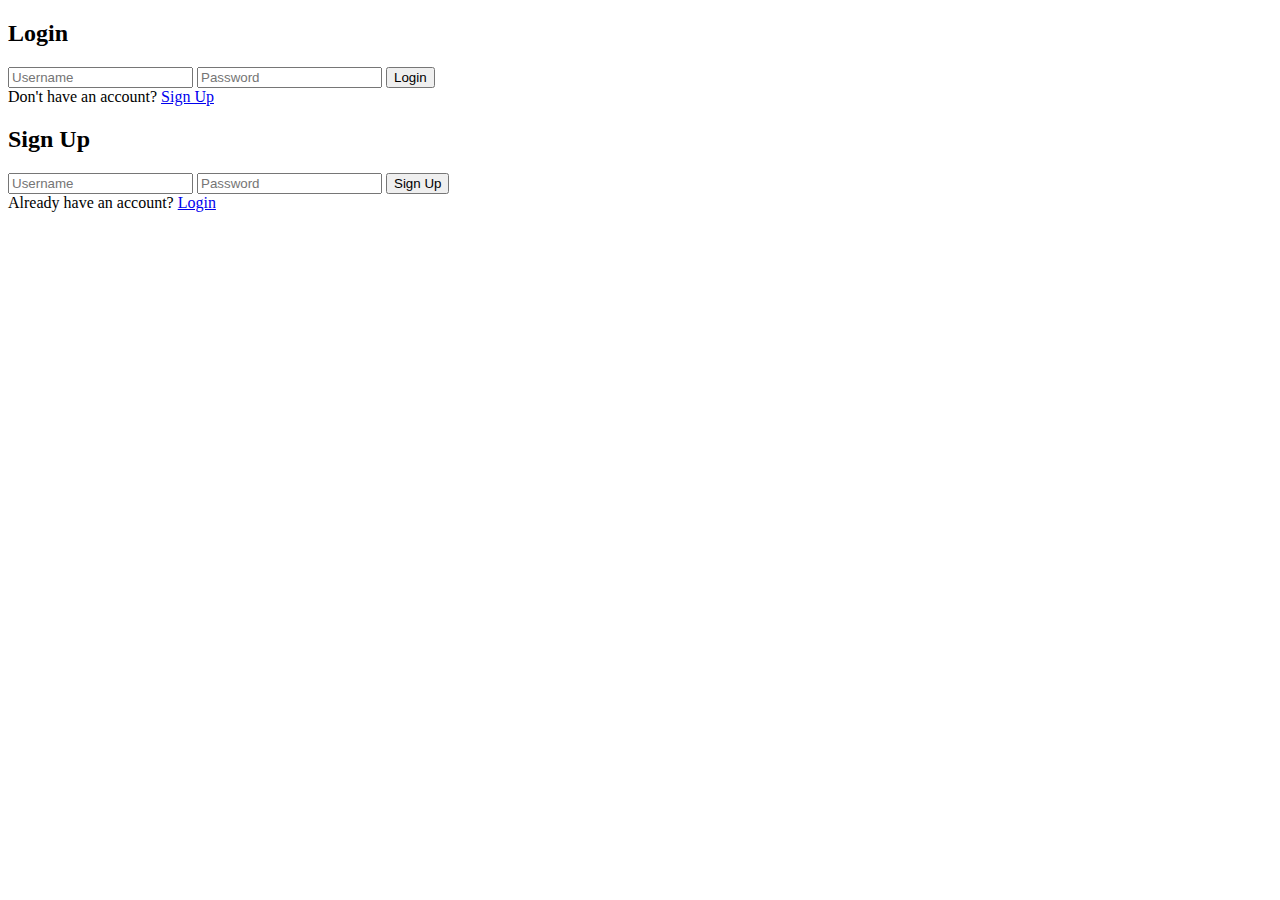
==== Register/index.html @ 98dd418b "Login and Sign up Codes" ====
<!DOCTYPE html>
<html lang="en">
<head>
    <meta charset="UTF-8">
    <meta name="viewport" content="width=device-width, initial-scale=1.0">
    <title>Simple Dashboard with Login</title>
    <link rel="stylesheet" href="style.css">

     <!-- Login Form -->
    <div class="container" id="login-container">
        <h2>Login</h2>
        <input type="text" id="login-username" placeholder="Username" required>
        <input type="password" id="login-password" placeholder="Password" required>
        <button id="login-btn">Login</button>
        <div class="toggle-link">
            Don't have an account? <a href="#" id="show-signup">Sign Up</a>
        </div>
    </div>

    <!-- Sign Up Form -->
    <div class="container" id="signup-container">
        <h2>Sign Up</h2>
        <input type="text" id="signup-username" placeholder="Username" required>
        <input type="password" id="signup-password" placeholder="Password" required>
        <button id="signup-btn">Sign Up</button>
        <div class="toggle-link">
            Already have an account? <a href="#" id="show-login">Login</a>
        </div>
    </div>

       <script src="register.js"></script>
</body>
</html>
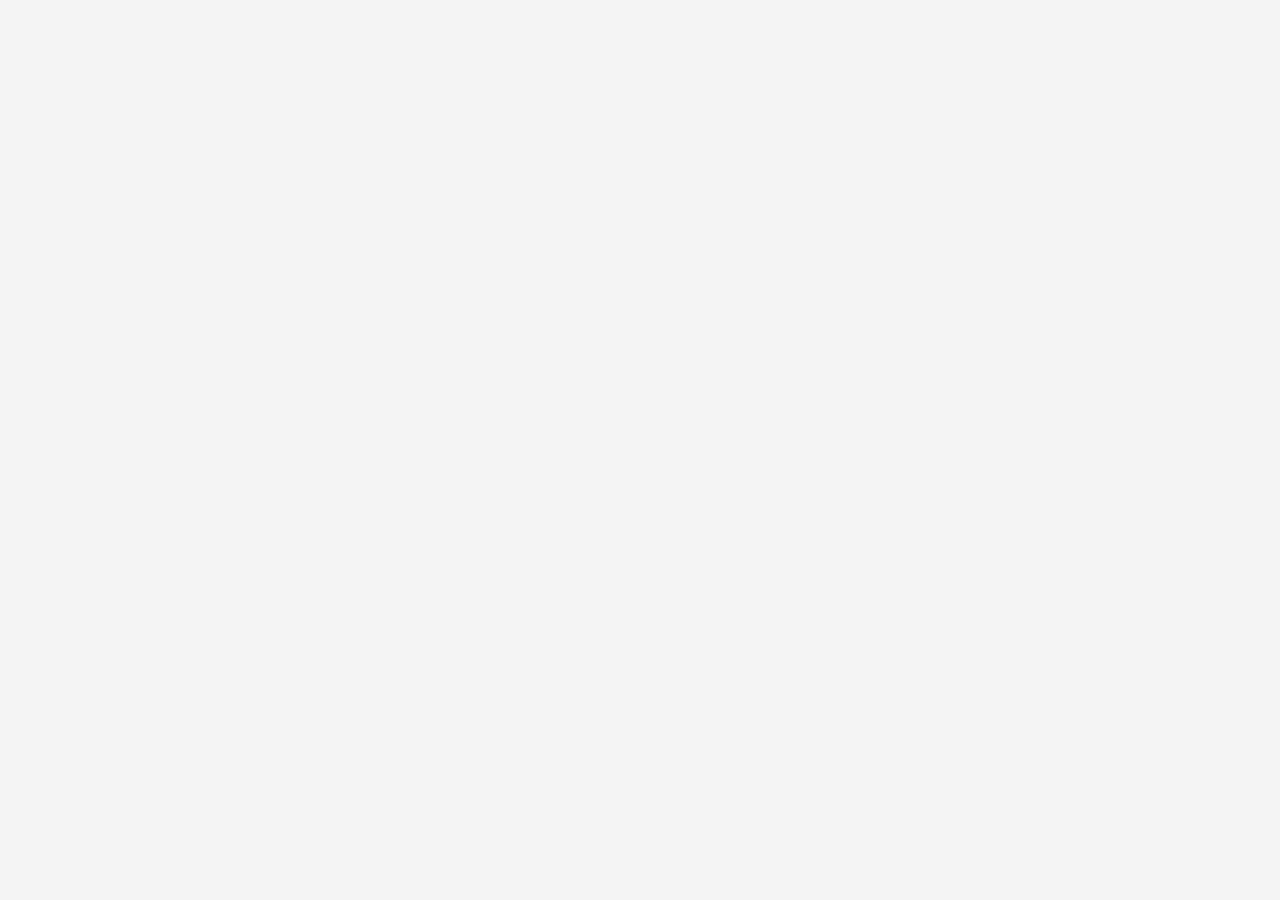
==== commit 1da49d79: "andy" ====
--- a/Register/index.html
+++ b/Register/index.html
@@ -5,7 +5,8 @@
     <meta name="viewport" content="width=device-width, initial-scale=1.0">
     <title>Simple Dashboard with Login</title>
     <link rel="stylesheet" href="style.css">
-
+</head>
+<body>
      <!-- Login Form -->
     <div class="container" id="login-container">
         <h2>Login</h2>
--- a/Register/style.css
+++ b/Register/style.css
@@ -0,0 +1,66 @@
+body {
+    font-family: Arial, sans-serif;
+    margin: 0;
+    padding: 0;
+    display: flex;
+    justify-content: center;
+    align-items: center;
+    height: 100vh;
+    background-color: #f4f4f4;
+}
+
+/* Center the login container */
+.container {
+    display: none;
+    width: 300px;
+    padding: 20px;
+    background-color: white;
+    border-radius: 8px;
+    box-shadow: 0 0 10px rgba(0, 0, 0, 0.1);
+}
+
+.active {
+    display: block;
+}
+
+h2 {
+    text-align: center;
+    margin-bottom: 20px;
+}
+
+input[type="text"],
+input[type="password"] {
+    width: 100%;
+    padding: 10px;
+    margin: 10px 0;
+    border-radius: 4px;
+    border: 1px solid #ccc;
+}
+
+button {
+    width: 100%;
+    padding: 10px;
+    background-color: #28a745;
+    color: white;
+    border: none;
+    border-radius: 4px;
+    cursor: pointer;
+}
+
+button:hover {
+    background-color: #218838;
+}
+
+.toggle-link {
+    text-align: center;
+    margin-top: 10px;
+}
+
+.toggle-link a {
+    color: #007bff;
+    text-decoration: none;
+}
+
+.toggle-link a:hover {
+    text-decoration: underline;
+}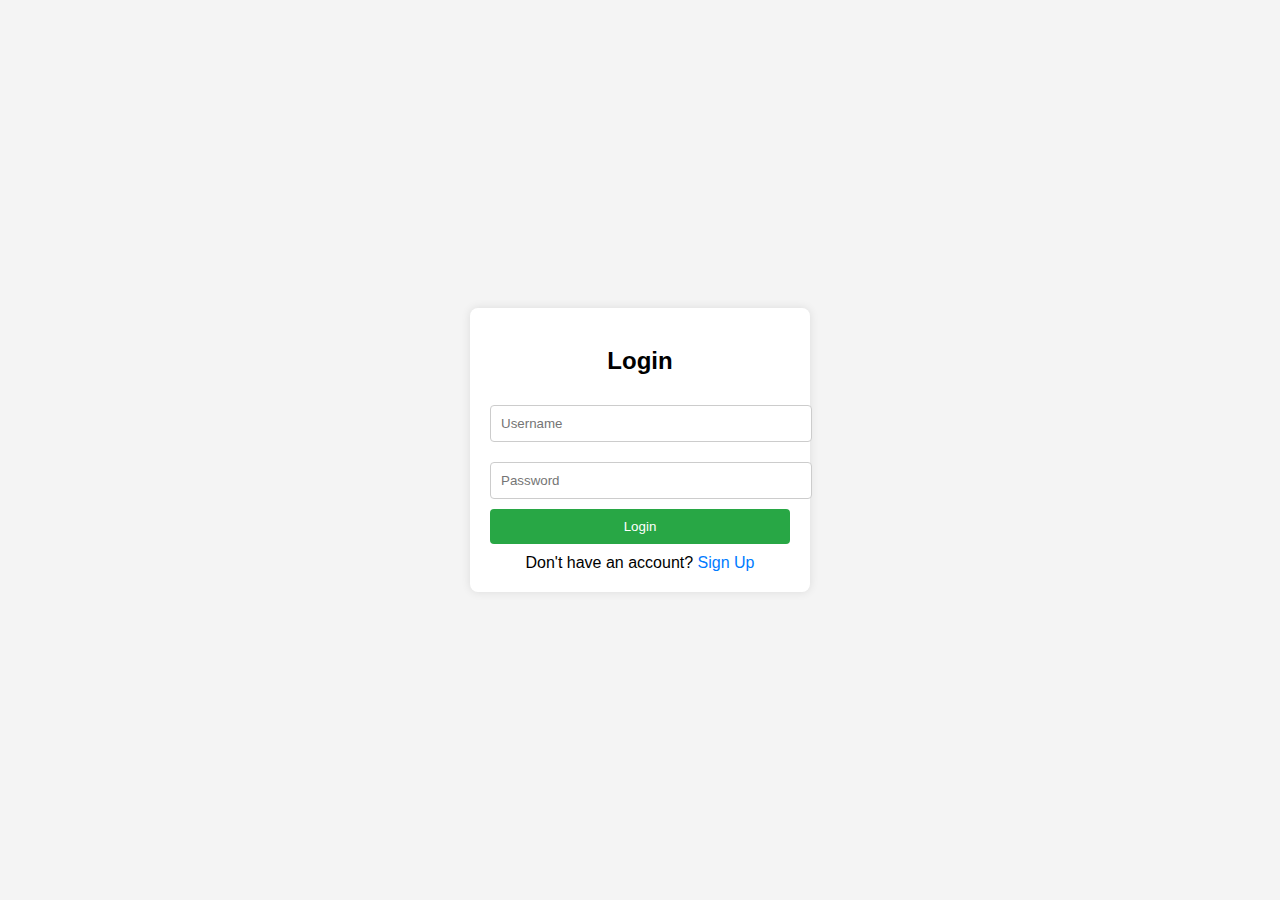
==== commit 95347ece: "andy" ====
--- a/Register/index.html
+++ b/Register/index.html
@@ -3,11 +3,11 @@
 <head>
     <meta charset="UTF-8">
     <meta name="viewport" content="width=device-width, initial-scale=1.0">
-    <title>Simple Dashboard with Login</title>
+    <title>Login and Register</title>
     <link rel="stylesheet" href="style.css">
 </head>
 <body>
-     <!-- Login Form -->
+    <!-- Login Form -->
     <div class="container" id="login-container">
         <h2>Login</h2>
         <input type="text" id="login-username" placeholder="Username" required>
@@ -29,6 +29,6 @@
         </div>
     </div>
 
-       <script src="register.js"></script>
+    <script src="register.js"></script>
 </body>
-</html>+</html>
--- a/Register/style.css
+++ b/Register/style.css
@@ -9,7 +9,6 @@
     background-color: #f4f4f4;
 }
 
-/* Center the login container */
 .container {
     display: none;
     width: 300px;
@@ -63,4 +62,4 @@
 
 .toggle-link a:hover {
     text-decoration: underline;
-}+}
